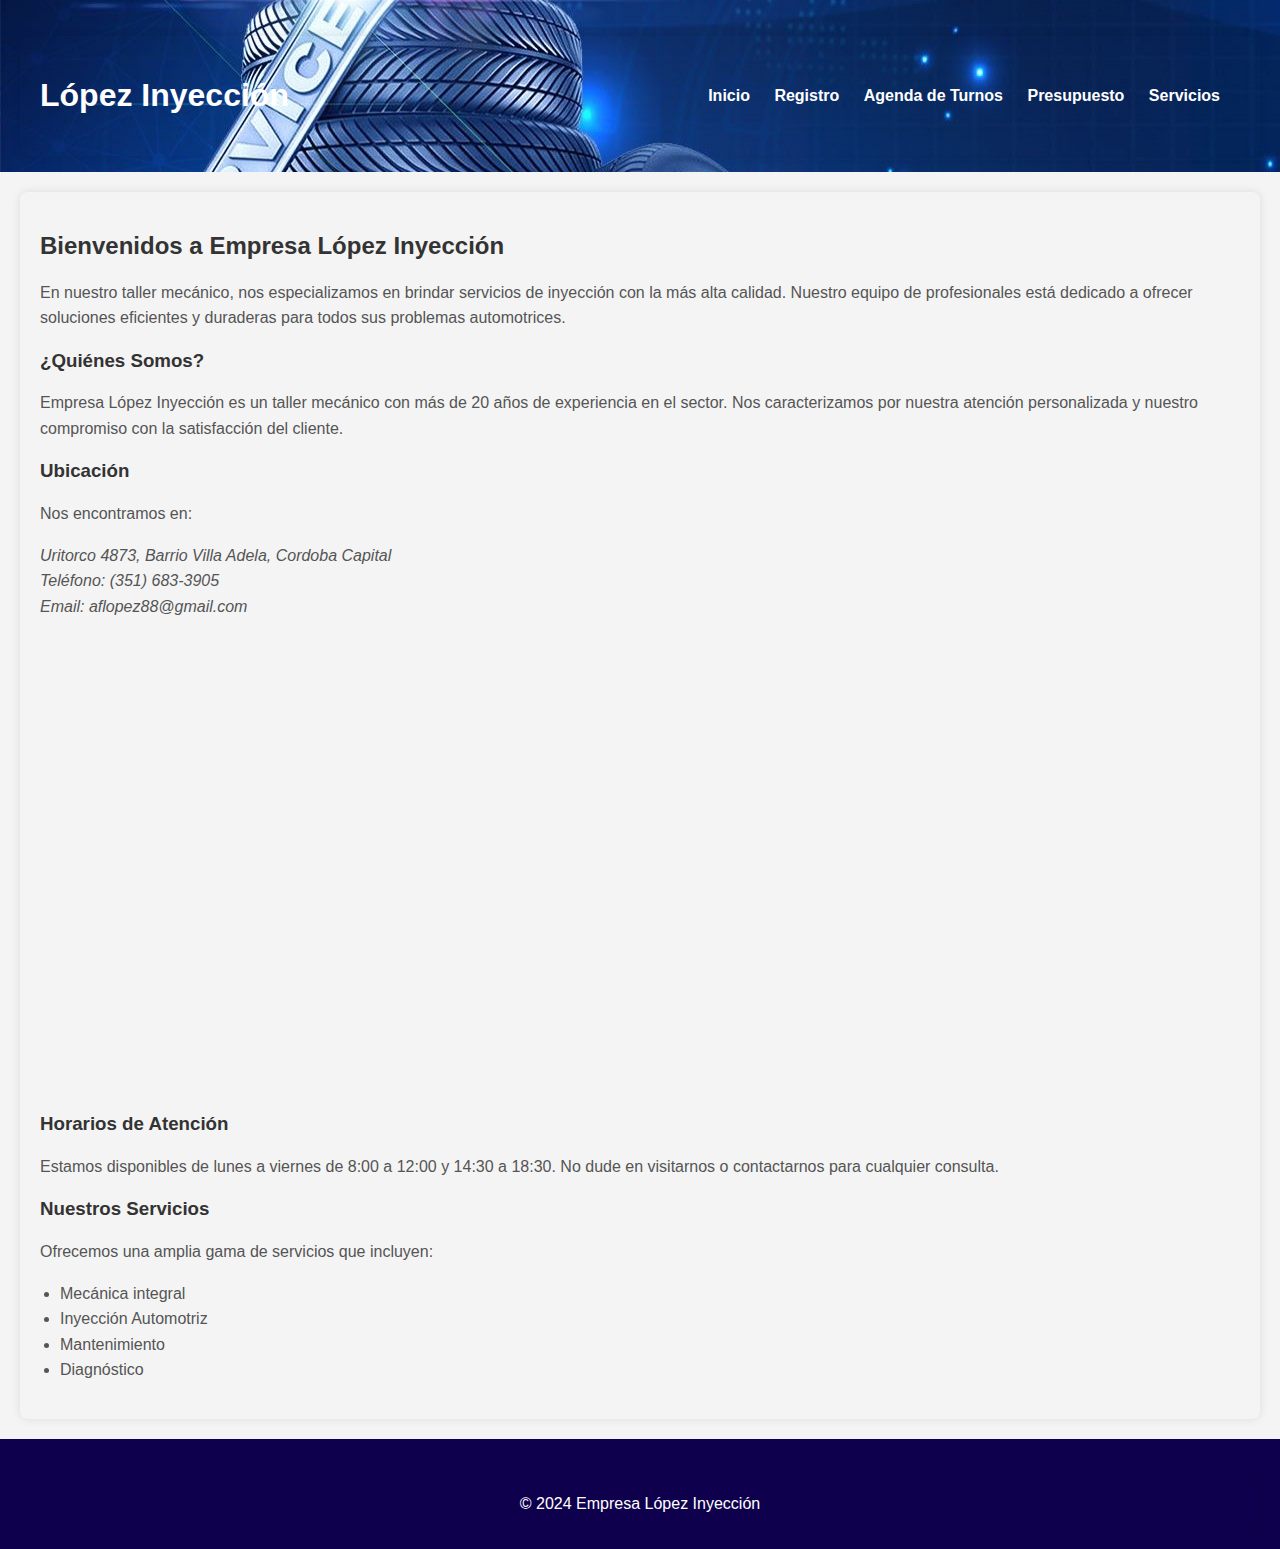
==== index.html @ ab772829 "Primer commit" ====
<!DOCTYPE html>
<html lang="es">
<head>
    <meta charset="UTF-8">
    <meta name="viewport" content="width=device-width, initial-scale=1.0">
    <title>Empresa López Inyección - Inicio</title>
    <link rel="stylesheet" href="./style/style.css">
</head>
<body>
    <header>
        <div class="container header-container">
            <h1>López Inyección</h1>
            <nav>
                <ul>
                    <li><a href="#inicio">Inicio</a></li>
                    <li><a href="./section/registro.html">Registro</a></li>
                    <li><a href="./section/agenda.html">Agenda de Turnos</a></li>
                    <li><a href="./section/presupuesto.html">Presupuesto</a></li>
                    <li><a href="./section/servicios.html">Servicios</a></li>
                </ul>
            </nav>
        </div>
    </header>
    
    <section id="inicio" class="container">
        <h2>Bienvenidos a Empresa López Inyección</h2>
        <p>En nuestro taller mecánico, nos especializamos en brindar servicios de inyección con la más alta calidad. Nuestro equipo de profesionales está dedicado a ofrecer soluciones eficientes y duraderas para todos sus problemas automotrices.</p>
        
        <h3>¿Quiénes Somos?</h3>
        <p>Empresa López Inyección es un taller mecánico con más de 20 años de experiencia en el sector. Nos caracterizamos por nuestra atención personalizada y nuestro compromiso con la satisfacción del cliente.</p>
        
        <h3>Ubicación</h3>
        <p>Nos encontramos en:</p>
        <address>
            Uritorco 4873, Barrio Villa Adela, Cordoba Capital<br>
            Teléfono: (351) 683-3905<br>
            Email: aflopez88@gmail.com
        </address>
        <div class="map-container">
            <iframe src="https://www.google.com/maps/embed?pb=!1m18!1m12!1m3!1d3404.2799160716922!2d-64.2524283236243!3d-31.433959997102555!2m3!1f0!2f0!3f0!3m2!1i1024!2i768!4f13.1!3m3!1m2!1s0x9432a1fbc83238b9%3A0x6be95bc4b2c86ae9!2sUritorco%204873%2C%20X5011DRX%20C%C3%B3rdoba!5e0!3m2!1ses!2sar!4v1717525827159!5m2!1ses!2sar" width="600" height="450" style="border:0;" allowfullscreen="" loading="lazy" referrerpolicy="no-referrer-when-downgrade"></iframe>
        </div>
        
        <h3>Horarios de Atención</h3>
        <p>Estamos disponibles de lunes a viernes de 8:00 a 12:00 y 14:30 a 18:30. No dude en visitarnos o contactarnos para cualquier consulta.</p>
        
        <h3>Nuestros Servicios</h3>
        <p>Ofrecemos una amplia gama de servicios que incluyen:</p>
        <ul>
            <li>Mecánica integral</li>
            <li>Inyección Automotriz</li>
            <li>Mantenimiento</li>
            <li>Diagnóstico</li>
        </ul>
    </section>

    <footer>
        <div class="container">
            <span>&copy; 2024 Empresa López Inyección</span>
            
        </div>
    </footer>
</body>
</html>
---- style/style.css ----
body {
    font-family: Arial, sans-serif;
    margin: 0;
    padding: 0;
    background-color: #f4f4f4;
}

header {
    /*background-color: #333;*/
    background-image: url(../img/autito.jpg);
    color: white;
    padding: 1rem 0;
}

.header-container {
    display: flex;
    justify-content: space-between;
    align-items: center;
    max-width: 1200px;
    margin: 0 auto;
    padding: 0 20px;
}

nav ul {
    list-style: none;
    padding: 0;
    margin: 0;
}

nav ul li {
    display: inline;
    margin-right: 20px;
}

nav ul li a {
    color: white;
    text-decoration: none;
    font-weight: bold;
}

.container {
    max-width: 1200px;
    margin: 0 auto;
    padding: 20px;
    
    border-radius: 8px;
    box-shadow: 0 0 10px rgba(0, 0, 0, 0.1);
    margin-top: 20px;
}

h2, h3 {
    color: #333;
}

p, ul, address {
    line-height: 1.6;
    color: #555;
}

ul {
    padding-left: 20px;
}

.map-container {
    margin: 20px 0;
    text-align: center;
}

footer {
    background-color: #0f004d;
    color: white;
    text-align: center;
    padding: 1rem 0;
    margin-top: 20px;
}

form {
    background: white;
    padding: 20px;
    border-radius: 8px;
    box-shadow: 0 0 10px rgba(0, 0, 0, 0.1);
}

form h3 {
    margin-top: 0;
    color: #555;
}

.form-group {
    display: flex;
    flex-wrap: wrap;
    margin-bottom: 15px;
}

.input-group {
    flex: 1 0 48%;
    margin-right: 4%;
    display: flex;
    flex-direction: column;
    margin-bottom: 15px;
}

.input-group:nth-child(2n) {
    margin-right: 0;
}

.input-group label {
    margin-bottom: 5px;
    color: #333;
}

.input-group input {
    padding: 10px;
    border: 1px solid #ccc;
    border-radius: 4px;
    box-sizing: border-box;
}

button {
    width: 100%;
    padding: 10px;
    background-color: #2600c0;
    color: white;
    border: none;
    border-radius: 4px;
    cursor: pointer;
}

button:hover {
    background-color: #0f004d;
}


/* AgENDA  */

table {
    width: 100%;
    border-collapse: collapse;
    margin-top: 20px;
}

table th, table td {
    border: 1px solid #ccc;
    padding: 10px;
    text-align: left;
}

table th {
    background-color: #f4f4f4;
}

button {
    width: 100%;
    padding: 10px;
    background-color: #2600c0;
    color: white;
    border: none;
    border-radius: 4px;
    cursor: pointer;
}

button:hover {
    background-color: #555;
}


/* Presupuesto */

form textarea {
    padding: 10px;
    border: 1px solid #ccc;
    border-radius: 4px;
    box-sizing: border-box;
    width: 100%;
    margin-bottom: 15px;
}

table {
    width: 100%;
    border-collapse: collapse;
    margin-top: 20px;
}

table th, table td {
    border: 1px solid #ccc;
    padding: 10px;
    text-align: left;
}

table th {
    background-color: #f4f4f4;
}

button {
    width: 100%;
    padding: 10px;
    /*background-color: #333;*/
    color: white;
    border: none;
    border-radius: 4px;
    cursor: pointer;
}

button:hover {
    background-color: #555;
}



/*Servicios*/

/* Resto de estilos anteriores */

/* Resto de estilos anteriores */

.services-list {
    display: flex;
    flex-wrap: wrap;
    gap: 20px;
}

.service-card {
    background-color: #f4f4f4;
    border: 1px solid #ddd;
    border-radius: 8px;
    padding: 20px;
    width: calc(33.333% - 20px);
    box-sizing: border-box;
}

.service-card h3 {
    margin-top: 0;
}

.service-card p {
    margin: 5px 0;
}

form {
    margin-top: 20px;
}

form .form-group {
    margin-bottom: 15px;
}

form .form-group label {
    display: block;
    margin-bottom: 5px;
}

form .form-group input, form .form-group textarea {
    width: 100%;
    padding: 10px;
    border: 1px solid #ccc;
    border-radius: 4px;
    box-sizing: border-box;
}
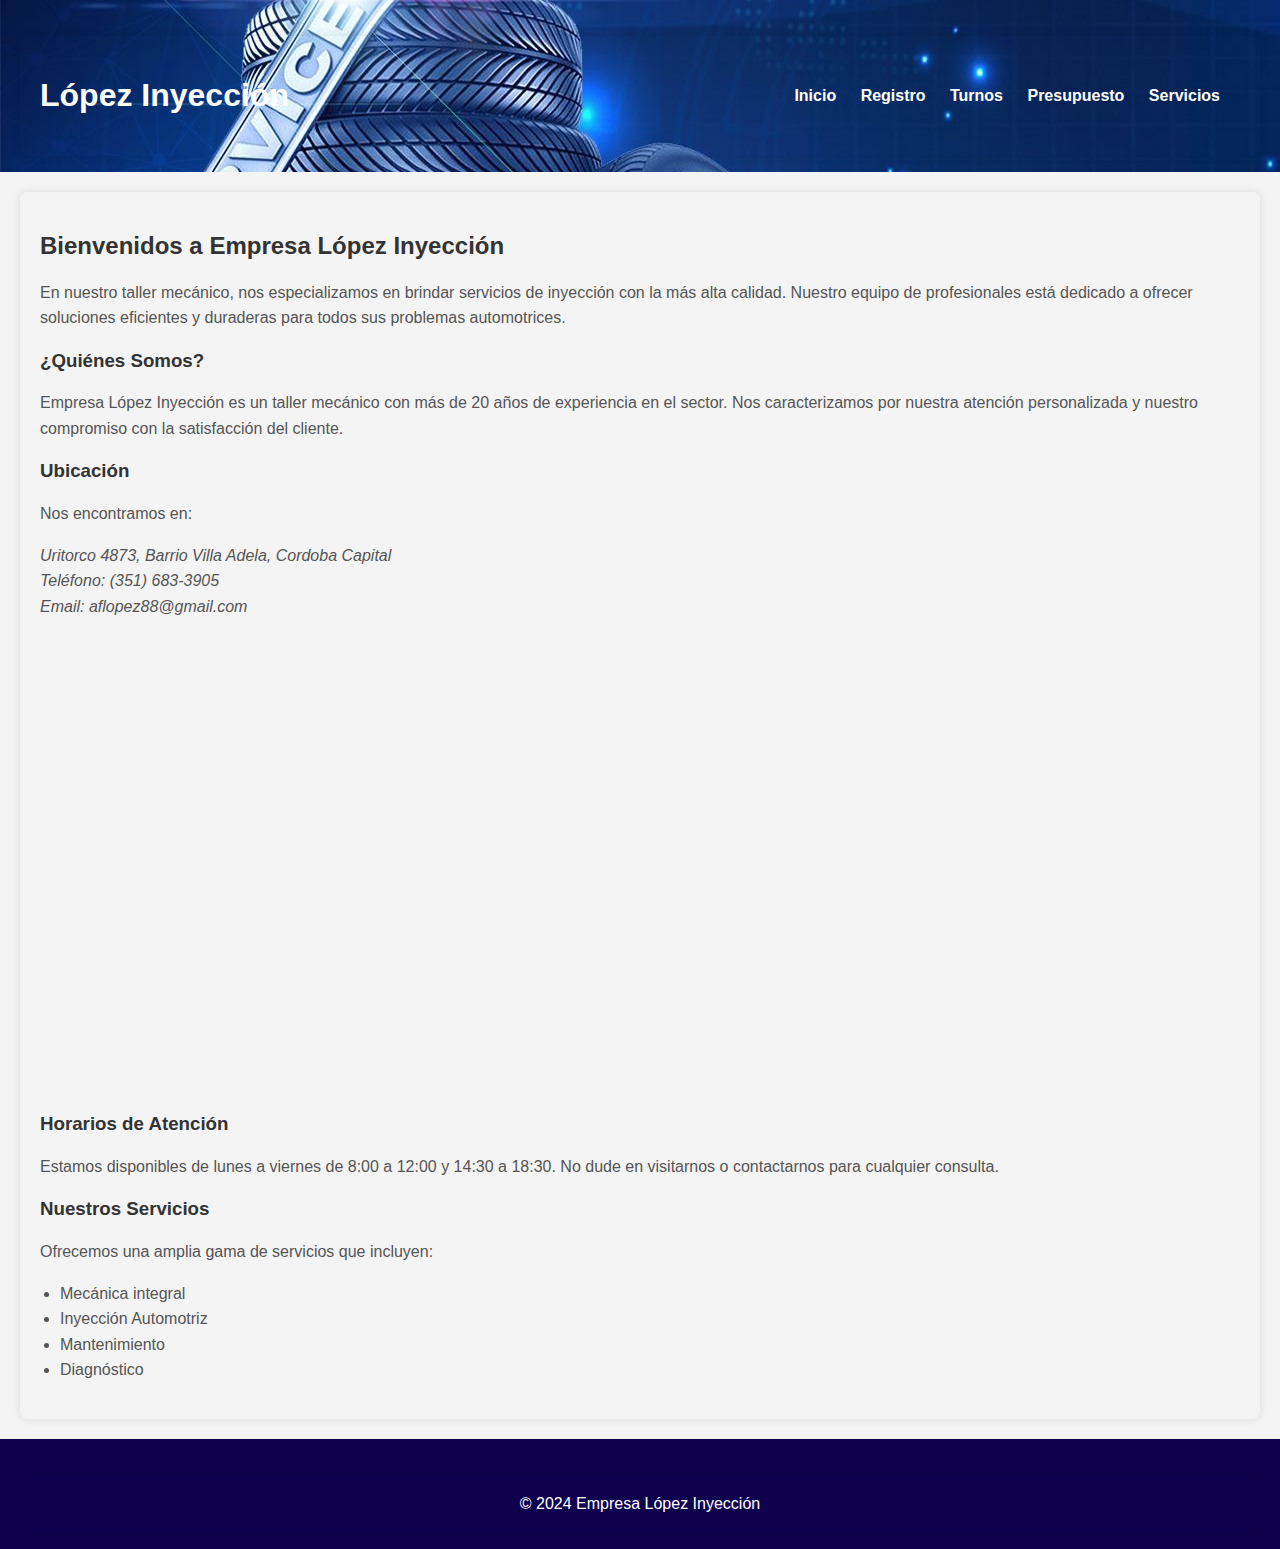
==== commit ad936c36: "Muchos cambios" ====
--- a/index.html
+++ b/index.html
@@ -14,7 +14,7 @@
                 <ul>
                     <li><a href="#inicio">Inicio</a></li>
                     <li><a href="./section/registro.html">Registro</a></li>
-                    <li><a href="./section/agenda.html">Agenda de Turnos</a></li>
+                    <li><a href="./section/agenda.html">Turnos</a></li>
                     <li><a href="./section/presupuesto.html">Presupuesto</a></li>
                     <li><a href="./section/servicios.html">Servicios</a></li>
                 </ul>
--- a/style/style.css
+++ b/style/style.css
@@ -119,7 +119,7 @@
 button {
     width: 100%;
     padding: 10px;
-    background-color: #2600c0;
+    background-color: #007bff;
     color: white;
     border: none;
     border-radius: 4px;
@@ -127,11 +127,137 @@
 }
 
 button:hover {
-    background-color: #0f004d;
-}
+    background-color: #0056b3;
+}
+
+.form-group select {
+    width: 100%;
+    padding: 8px;
+    font-size: 16px;
+    border: 1px solid #ccc;
+    border-radius: 4px;
+    box-sizing: border-box;
+}
+
 
 
 /* AgENDA  */
+
+
+/* Estilos para el formulario */
+#registroTurnoForm .form-group {
+    margin-bottom: 20px;
+}
+
+#registroTurnoForm .input-group {
+    display: flex;
+    flex-direction: column;
+    margin-bottom: 10px;
+}
+
+#registroTurnoForm label {
+    margin-bottom: 5px;
+    font-weight: bold;
+}
+
+#registroTurnoForm input,
+#registroTurnoForm textarea {
+    padding: 10px;
+    border: 1px solid #ccc;
+    border-radius: 4px;
+    width: 100%;
+}
+
+#registroTurnoForm button {
+    padding: 10px 20px;
+    border: none;
+    border-radius: 4px;
+    background-color: #007bff;
+    color: white;
+    font-size: 16px;
+    cursor: pointer;
+}
+
+#registroTurnoForm button:hover {
+    background-color: #0056b3;
+}
+
+/* Estilos para el calendario */
+#calendario {
+    margin-top: 20px;
+    border: 1px solid #ddd;
+    border-radius: 4px;
+    overflow: hidden;
+}
+
+#calendario table {
+    width: 100%;
+    border-collapse: collapse;
+    table-layout: fixed;
+}
+
+#calendario th,
+#calendario td {
+    border: 1px solid #ddd;
+    padding: 5px;
+    text-align: center;
+    vertical-align: top;
+    width: 14.28%; 
+}
+
+#calendario th {
+    background-color: #007bff;
+    color: white;
+}
+
+.dia {
+    padding: 5px;
+    background-color: #f9f9f9;
+    border-radius: 4px;
+    text-align: left;
+}
+
+.dia .fecha {
+    font-weight: bold;
+    margin-bottom: 5px;
+    display: block;
+}
+
+.dia .turno {
+    font-size: 12px;
+    margin-top: 5px;
+    padding: 2px 4px;
+    background-color: #e9ecef;
+    border-radius: 4px;
+}
+
+.dia .turno p {
+    margin: 0;
+    color: #007bff;
+}
+#calendario .domingo {
+    background-color: #ffcccc;
+    border: 1px solid #ff9999;
+}
+
+#calendario .sabado {
+    background-color: #ffffcc;
+    border: 1px solid #ffcc00;
+}
+
+
+
+
+/* Presupuesto */
+
+form textarea {
+    padding: 10px;
+    border: 1px solid #ccc;
+    border-radius: 4px;
+    box-sizing: border-box;
+    width: 100%;
+    margin-bottom: 15px;
+}
 
 table {
     width: 100%;
@@ -149,10 +275,14 @@
     background-color: #f4f4f4;
 }
 
-button {
-    width: 100%;
-    padding: 10px;
-    background-color: #2600c0;
+#trabajosContainer{
+      margin-left: 2em;
+      margin-bottom: 2em;
+}
+/*button {
+    width: 100%;
+    padding: 10px;
+    /*background-color: #333;
     color: white;
     border: none;
     border-radius: 4px;
@@ -161,49 +291,7 @@
 
 button:hover {
     background-color: #555;
-}
-
-
-/* Presupuesto */
-
-form textarea {
-    padding: 10px;
-    border: 1px solid #ccc;
-    border-radius: 4px;
-    box-sizing: border-box;
-    width: 100%;
-    margin-bottom: 15px;
-}
-
-table {
-    width: 100%;
-    border-collapse: collapse;
-    margin-top: 20px;
-}
-
-table th, table td {
-    border: 1px solid #ccc;
-    padding: 10px;
-    text-align: left;
-}
-
-table th {
-    background-color: #f4f4f4;
-}
-
-button {
-    width: 100%;
-    padding: 10px;
-    /*background-color: #333;*/
-    color: white;
-    border: none;
-    border-radius: 4px;
-    cursor: pointer;
-}
-
-button:hover {
-    background-color: #555;
-}
+}*/
 
 
 
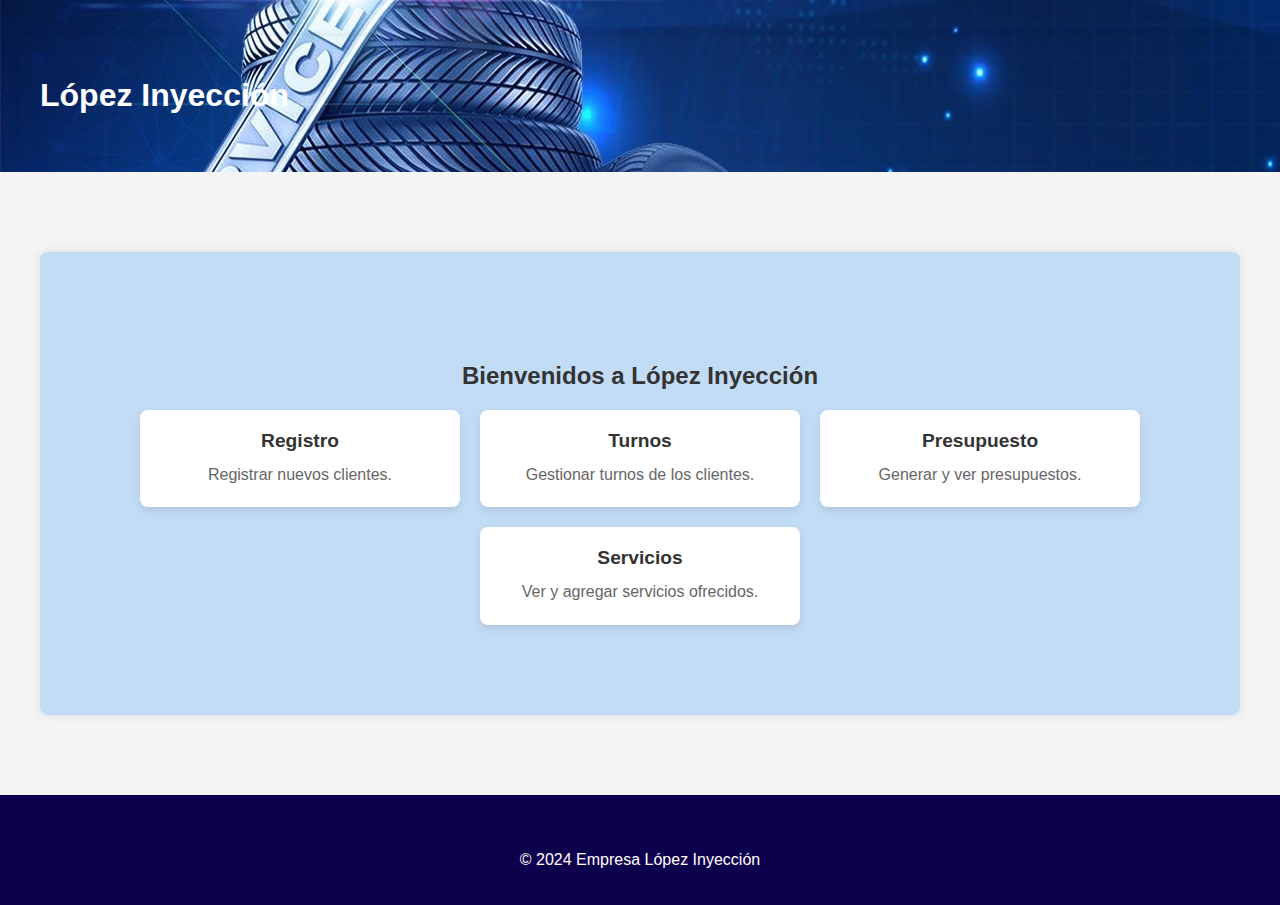
==== commit 2363aec5: "Cambio index, agrego servicios" ====
--- a/index.html
+++ b/index.html
@@ -5,52 +5,35 @@
     <meta name="viewport" content="width=device-width, initial-scale=1.0">
     <title>Empresa López Inyección - Inicio</title>
     <link rel="stylesheet" href="./style/style.css">
+    <link rel="stylesheet" href="./style/styleindex.css">
 </head>
 <body>
     <header>
         <div class="container header-container">
             <h1>López Inyección</h1>
-            <nav>
-                <ul>
-                    <li><a href="#inicio">Inicio</a></li>
-                    <li><a href="./section/registro.html">Registro</a></li>
-                    <li><a href="./section/agenda.html">Turnos</a></li>
-                    <li><a href="./section/presupuesto.html">Presupuesto</a></li>
-                    <li><a href="./section/servicios.html">Servicios</a></li>
-                </ul>
-            </nav>
         </div>
     </header>
     
-    <section id="inicio" class="container">
-        <h2>Bienvenidos a Empresa López Inyección</h2>
-        <p>En nuestro taller mecánico, nos especializamos en brindar servicios de inyección con la más alta calidad. Nuestro equipo de profesionales está dedicado a ofrecer soluciones eficientes y duraderas para todos sus problemas automotrices.</p>
-        
-        <h3>¿Quiénes Somos?</h3>
-        <p>Empresa López Inyección es un taller mecánico con más de 20 años de experiencia en el sector. Nos caracterizamos por nuestra atención personalizada y nuestro compromiso con la satisfacción del cliente.</p>
-        
-        <h3>Ubicación</h3>
-        <p>Nos encontramos en:</p>
-        <address>
-            Uritorco 4873, Barrio Villa Adela, Cordoba Capital<br>
-            Teléfono: (351) 683-3905<br>
-            Email: aflopez88@gmail.com
-        </address>
-        <div class="map-container">
-            <iframe src="https://www.google.com/maps/embed?pb=!1m18!1m12!1m3!1d3404.2799160716922!2d-64.2524283236243!3d-31.433959997102555!2m3!1f0!2f0!3f0!3m2!1i1024!2i768!4f13.1!3m3!1m2!1s0x9432a1fbc83238b9%3A0x6be95bc4b2c86ae9!2sUritorco%204873%2C%20X5011DRX%20C%C3%B3rdoba!5e0!3m2!1ses!2sar!4v1717525827159!5m2!1ses!2sar" width="600" height="450" style="border:0;" allowfullscreen="" loading="lazy" referrerpolicy="no-referrer-when-downgrade"></iframe>
+    <section id="menu" class="container">
+        <h2>Bienvenidos a López Inyección</h2>
+        <div class="cards-container">
+            <a href="./section/registro.html" class="card">
+                <h3>Registro</h3>
+                <p>Registrar nuevos clientes.</p>
+            </a>
+            <a href="./section/agenda.html" class="card">
+                <h3>Turnos</h3>
+                <p>Gestionar turnos de los clientes.</p>
+            </a>
+            <a href="./section/presupuesto.html" class="card">
+                <h3>Presupuesto</h3>
+                <p>Generar y ver presupuestos.</p>
+            </a>
+            <a href="./section/servicios.html" class="card">
+                <h3>Servicios</h3>
+                <p>Ver y agregar servicios ofrecidos.</p>
+            </a>
         </div>
-        
-        <h3>Horarios de Atención</h3>
-        <p>Estamos disponibles de lunes a viernes de 8:00 a 12:00 y 14:30 a 18:30. No dude en visitarnos o contactarnos para cualquier consulta.</p>
-        
-        <h3>Nuestros Servicios</h3>
-        <p>Ofrecemos una amplia gama de servicios que incluyen:</p>
-        <ul>
-            <li>Mecánica integral</li>
-            <li>Inyección Automotriz</li>
-            <li>Mantenimiento</li>
-            <li>Diagnóstico</li>
-        </ul>
     </section>
 
     <footer>
--- a/style/styleindex.css
+++ b/style/styleindex.css
@@ -0,0 +1,41 @@
+#menu {
+    text-align: center;
+    padding: 90px 0;
+    margin-top: 5rem;
+    margin-bottom: 5rem;
+    background-color: #007bff33;
+}
+
+
+.cards-container {
+    display: flex;
+    flex-wrap: wrap;
+    justify-content: center;
+    gap: 20px;
+}
+
+.card {
+    background-color: white;
+    border-radius: 8px;
+    box-shadow: 0 4px 8px rgba(0, 0, 0, 0.1);
+    text-align: center;
+    padding: 20px;
+    width: calc(25% - 20px); /* Ajustar según el margen y el número de columnas */
+    text-decoration: none;
+    color: inherit;
+    transition: transform 0.2s;
+}
+
+.card:hover {
+    transform: scale(1.05);
+}
+
+.card h3 {
+    margin: 0 0 10px;
+    font-size: 1.2em;
+}
+
+.card p {
+    margin: 0;
+    color: #666;
+}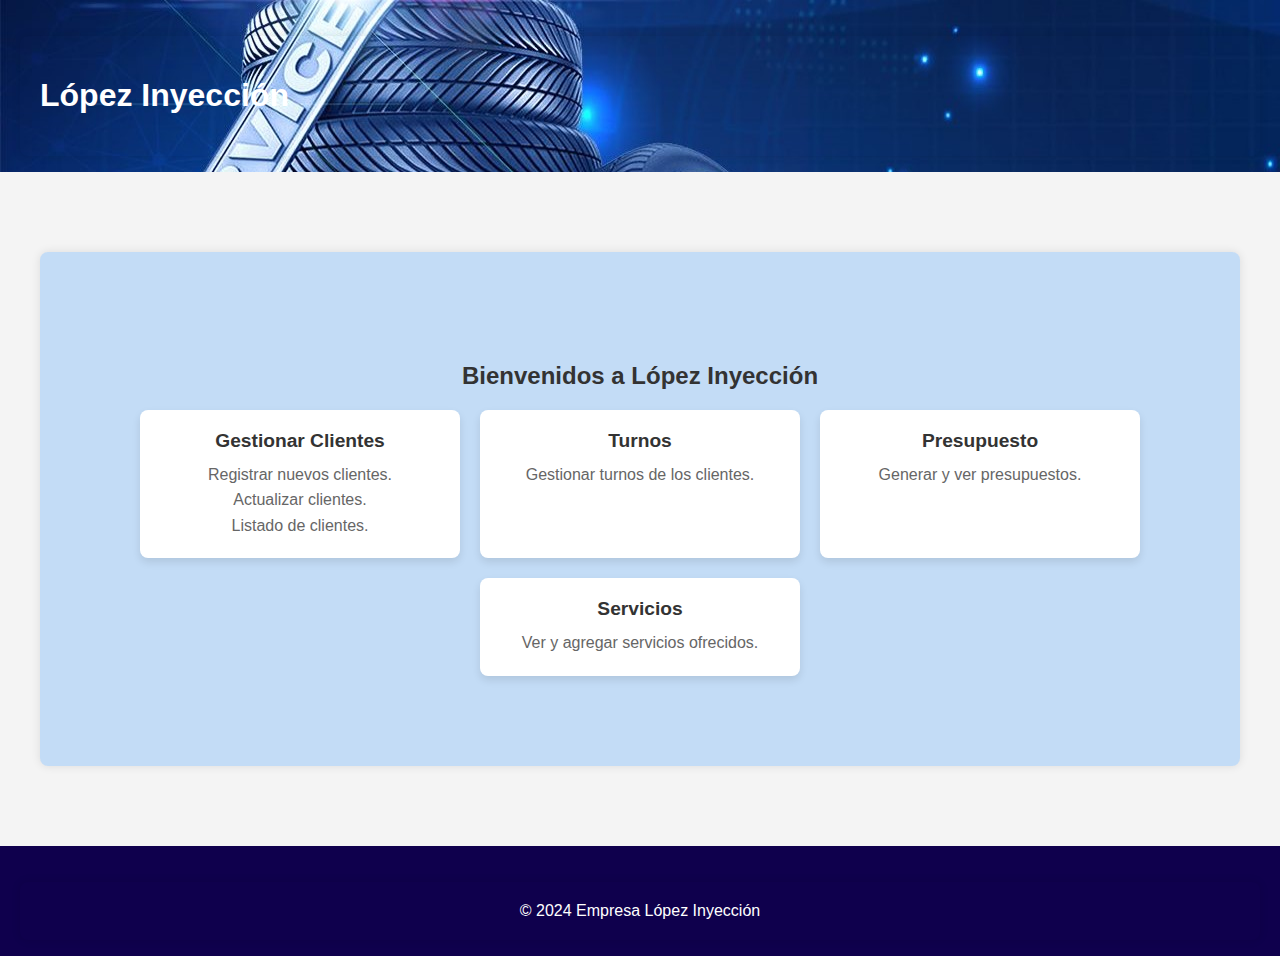
==== commit 153cf5e7: "Cambios en todas las secciones" ====
--- a/index.html
+++ b/index.html
@@ -18,8 +18,10 @@
         <h2>Bienvenidos a López Inyección</h2>
         <div class="cards-container">
             <a href="./section/registro.html" class="card">
-                <h3>Registro</h3>
+                <h3>Gestionar Clientes</h3>
                 <p>Registrar nuevos clientes.</p>
+                <p>Actualizar clientes.</p>
+                <p>Listado de clientes.</p>
             </a>
             <a href="./section/agenda.html" class="card">
                 <h3>Turnos</h3>
--- a/style/style.css
+++ b/style/style.css
@@ -116,15 +116,30 @@
     box-sizing: border-box;
 }
 
-button {
-    width: 100%;
-    padding: 10px;
+button  {
+    /*width: 50%;*/
+    padding: 10px;
+    margin-top: 3em;
+   /* margin-left: 25%;*/
     background-color: #007bff;
     color: white;
     border: none;
     border-radius: 4px;
     cursor: pointer;
 }
+
+.btnEliminar{
+    background-color: red;
+    color: white;
+    border: none;
+    border-radius: 4px;
+    cursor: pointer;
+}
+
+.btnEliminar:hover{
+    background-color: rgb(255, 114, 114);
+}
+
 
 button:hover {
     background-color: #0056b3;
@@ -305,19 +320,29 @@
     display: flex;
     flex-wrap: wrap;
     gap: 20px;
+
+}
+
+.spare-list{
+    display: flex;
+    flex-wrap: wrap;
+    gap: 20px;
 }
 
 .service-card {
+    display: flex;
+    align-items: center;
+    flex-direction: column;
     background-color: #f4f4f4;
     border: 1px solid #ddd;
     border-radius: 8px;
-    padding: 20px;
-    width: calc(33.333% - 20px);
+    padding: 8px;
+    width: 20em;
     box-sizing: border-box;
 }
 
 .service-card h3 {
-    margin-top: 0;
+    margin-top: 3px;
 }
 
 .service-card p {
@@ -345,4 +370,13 @@
     box-sizing: border-box;
 }
 
-
+.conteinerSubmit{
+    display: flex;
+    justify-content: space-evenly;
+}
+
+.conteinerSubmit button{
+    width: 15%;
+}
+
+
